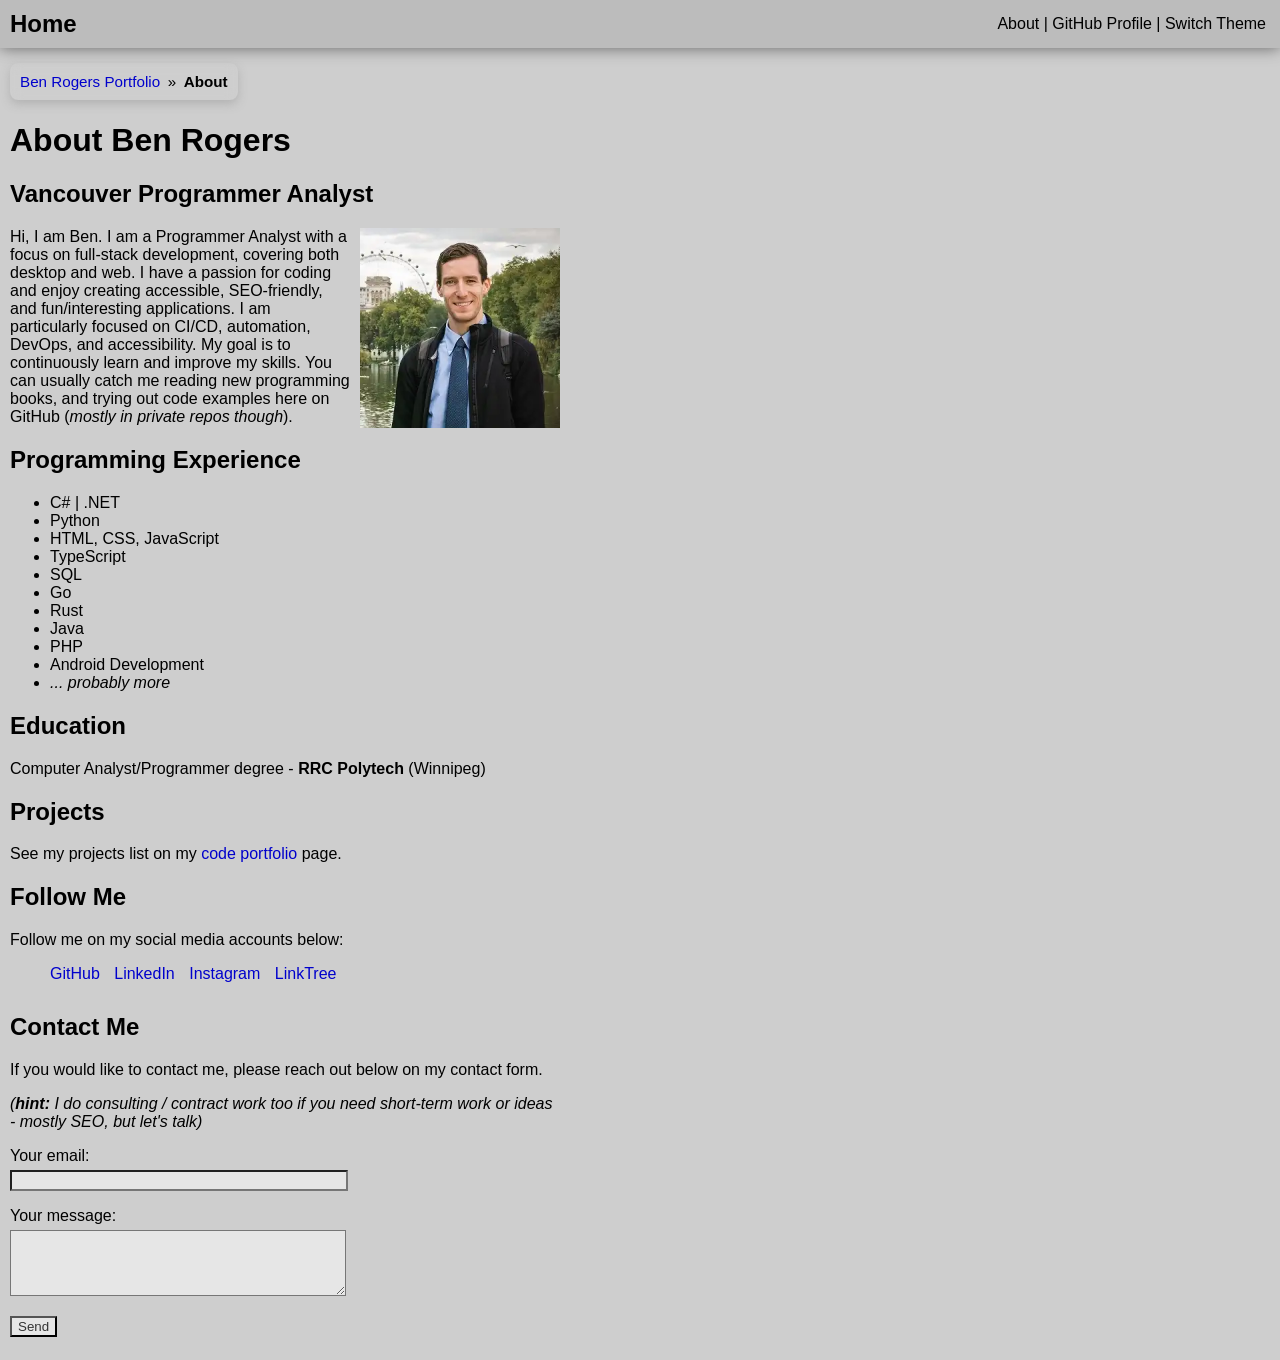
==== about/index.html @ be32426a "Minor fix for one favicon that was using incorrect relative link" ====
<!doctype html>
<html lang="en" dir="ltr">

<head>
    <!-- Global site tag (gtag.js) - Google Analytics -->
    <script async src="https://www.googletagmanager.com/gtag/js?id=G-RPYNVDE4ZT"></script>
    <script>
        window.dataLayer = window.dataLayer || [];
        function gtag() { dataLayer.push(arguments); }
        gtag('js', new Date());

        gtag('config', 'G-RPYNVDE4ZT');
    </script>
    <!-- Google Tag Manager -->
    <script>(function (w, d, s, l, i) {
            w[l] = w[l] || []; w[l].push({
                'gtm.start':
                    new Date().getTime(), event: 'gtm.js'
            }); var f = d.getElementsByTagName(s)[0],
                j = d.createElement(s), dl = l != 'dataLayer' ? '&l=' + l : ''; j.async = true; j.src =
                    'https://www.googletagmanager.com/gtm.js?id=' + i + dl; f.parentNode.insertBefore(j, f);
        })(window, document, 'script', 'dataLayer', 'GTM-M966N8M');</script>
    <meta charset="utf-8">
    <!-- End Google Tag Manager -->
    <meta name="viewport" content="width=device-width, initial-scale=1">
    <meta http-equiv="X-UA-Compatible" content="IE=edge">
    <link href="../css/main.css" rel="stylesheet">
    <title>About Ben Rogers | GitHub Profile | Code Portfolio</title>
    <meta name="apple-mobile-web-app-title" content="About BenRogersWPG"/>
    <meta property="og:title" content="About Ben Rogers | GitHub Profile | Code Portfolio" />
    <meta property="og:locale" content="en_US" />
    <meta name="author" content="Ben Rogers">
    <meta name="publisher" content="BenRogersWPG">
    <meta name='robots' content='index, follow, max-image-preview:large, max-snippet:-1, max-video-preview:-1' />
    <meta property="og:url" content="https://benrogerswpg.github.io/about/" />
    <meta property="og:site_name" content="About Ben Rogers | GitHub Profile | Code Portfolio" />
    <meta property="og:image" content="https://benrogerswpg.github.io/Media/Misc/Social_Preview/Ben-Rogers-Portfolio-social_card.webp" />
    <meta property="og:type" content="website" />
    <meta name="twitter:card" content="summary_large_image" />
    <meta property="twitter:image" content="https://benrogerswpg.github.io/Media/Misc/Social_Preview/Ben-Rogers-Portfolio-social_card.webp" />
    <meta property="twitter:title" content="About Ben Rogers | GitHub Profile | Code Portfolio" />
    <meta name="theme-color" content="#286400">
    <link rel="icon" href="/Media/Favicon/favicon_192.png" sizes="192x192"><link rel="apple-touch-icon-precomposed" href="/Media/Favicon/favicon_192.png" sizes="192x192"><link rel="msapplication-square48x48logo" href="/Media/Favicon/favicon.png" sizes="48x48">
    <link rel="shortcut icon" href="/favicon.ico"/>
	<link rel="apple-touch-icon" sizes="180x180" href="/Media/Favicon/apple-touch-icon.png" type="image/png"/>
    <link rel="icon" type="image/png" sizes="192x192" href="/Media/Favicon/favicon_192.png">
    <meta name="description"
        content="About me GitHub portfolio page for Ben Rogers. Details more about me. Still a work in progress, but see what I am all about, and learn what I do on this page." />
    <meta property="og:description" content="About me GitHub portfolio page for Ben Rogers. Details more about me. Still a work in progress, but see what I am all about, and learn what I do on this page." />
    <link rel="canonical" href="https://benrogerswpg.github.io/about/" />
    <meta name="msvalidate.01" content="F50AF8FE0767A03073CE776807FBFB6A" />
    <script type="text/javascript">
    (function(c,l,a,r,i,t,y){
        c[a]=c[a]||function(){(c[a].q=c[a].q||[]).push(arguments)};
        t=l.createElement(r);t.async=1;t.src="https://www.clarity.ms/tag/"+i;
        y=l.getElementsByTagName(r)[0];y.parentNode.insertBefore(t,y);
    })(window, document, "clarity", "script", "r4wdlkebno");
    </script>
    <script type="application/ld+json">
    {
        "@context": "https://schema.org",
        "@graph": [
            {
                "@type": "WebSite",
                "@id": "https://benrogerswpg.github.io/#website",
                "url": "https://benrogerswpg.github.io/",
                "name": "Ben Rogers Portfolio",
                "description": "Portfolio and playground of web code with the focus on SEO, accessibility, and page speed by Ben Rogers. Still a work in progress, so feedback is welcomed!",
                "publisher": {
                    "@id": "https://benrogerswpg.github.io/#organization"
                },
                "copyrightHolder": {
                    "@id": "https://benrogerswpg.github.io/#organization"
                }
            },
            {
                "@type": "ProfilePage",
                "@id": "https://benrogerswpg.github.io/about/#webpage",
                "url": "https://benrogerswpg.github.io/about/",
                "inLanguage": "en-US",
                "isPartOf": {
                    "@id": "https://benrogerswpg.github.io/#website"
                },
                "publisher": {
                    "@id": "https://benrogerswpg.github.io/#organization"
                },
                "about": {
                    "@id": "https://benrogerswpg.github.io/about/#schema-author"
                },
                "mainEntity": {
                    "@id": "https://benrogerswpg.github.io/about/#schema-author"
                },
                "primaryImageOfPage": {
                    "@type": "ImageObject",
                    "@id": "https://benrogerswpg.github.io/about/#author-image",
                    "url": "https://benrogerswpg.github.io/Media/Misc/Social_Preview/Ben-Rogers-Portfolio-social_card.webp",
                    "width": 1371,
                    "height": 871,
                    "inLanguage": "en-US",
                    "caption": "Ben Rogers"
                },
                "name": "Ben Rogers",
                "description": "Ben Rogers, is a Programmer Analyst with a focus on full-stack development, covering both desktop and web. He has a passion for coding and enjoys creating accessible, SEO-friendly, and fun/interesting applications. He is particularly focused on CI/CD, automation, DevOps, and accessibility. Ben's goal is to continuously learn and improve my skills. You can usually catch him reading new programming books, and trying out code examples on GitHub"
            },
            {
                "@type": "Person",
                "@id": "https://benrogerswpg.github.io/about/#schema-author",
                "url": "https://benrogerswpg.github.io/about/",
                "name": "Ben Rogers",
                "image": {
                    "@type": "ImageObject",
                    "@id": "https://benrogerswpg.github.io/Media/Profile-Photo/Ben-Rogers-About-Profile.webp#author-image",
                    "url": "https://benrogerswpg.github.io/Media/Profile-Photo/Ben-Rogers-About-Profile.webp",
                    "width": 300,
                    "height": 300,
                    "inLanguage": "en-US",
                    "caption": "Ben Rogers"
                },
                "jobTitle": "Programmer Analyst",
                "description": "Ben Rogers, is a Programmer Analyst with a focus on full-stack development, covering both desktop and web. He has a passion for coding and enjoys creating accessible, SEO-friendly, and fun/interesting applications. He is particularly focused on CI/CD, automation, DevOps, and accessibility. Ben's goal is to continuously learn and improve my skills. You can usually catch him reading new programming books, and trying out code examples on GitHub",
                "knowsAbout": [
                    "Web Development",
                    "Desktop Applications",
                    "Python",
                    "Automation",
                    "Accessibility",
                    "SEO"
                ],
                "alumniOf": {
                    "@type": "CollegeOrUniversity",
                    "name": "RRC Polytech",
                    "sameAs": "https://en.wikipedia.org/wiki/Red_River_College_Polytechnic",
                    "department": "Computer Science",
                    "@id": "https://www.rrc.ca/#organization",
                    "url": "https://www.rrc.ca/"
                },
                "sameAs": [
                    "https://github.com/BenRogersWPG",
                    "https://www.linkedin.com/in/benrogerswpg/",
                    "https://www.instagram.com/benrogerswpg/",
                    "https://linktr.ee/benrogerswpg"
                ]
            },
            {
                "@type": "BreadcrumbList",
                "@id": "https://benrogerswpg.github.io/about/#breadcrumb",
                "itemListElement": [
                    {
                        "@type": "ListItem",
                        "position": 1,
                        "name": "Ben Rogers Portfolio",
                        "item": "https://benrogerswpg.github.io/"
                    },
                    {
                        "@type": "ListItem",
                        "position": 2,
                        "name": "About"
                    }
                ]
            }
        ]
    }
    </script>
</head>

<body header-desktop="fixed" header-mobile="auto" theme="light">
    <a class="skip-link" href="#main-content" title="Skip to main content" role="link">Skip to content</a>
    <!-- Google Tag Manager (noscript) -->
    <noscript><iframe src="https://www.googletagmanager.com/ns.html?id=GTM-M966N8M" height="0" width="0"
            style="display:none;visibility:hidden"></iframe></noscript>
    <!-- End Google Tag Manager (noscript) -->


    <nav class="header-container mobile" id="header-mobile">
        <ul>
            <div class="header-title">
                <li><a href="/" title="Home"><span class="header-title-pre"></span>Home</a></li>
            </div>
        </ul>
        <label for='menu' tabindex="0" class="menu-icon">
            <svg class="open light" xmlns="http://www.w3.org/2000/svg" width="20px" height="20px" viewBox="0 0 24 24" fill="none">
                <path d="M4 18L20 18" stroke="#000000" stroke-width="2" stroke-linecap="round"/>
                <path d="M4 12L20 12" stroke="#000000" stroke-width="2" stroke-linecap="round"/>
                <path d="M4 6L20 6" stroke="#000000" stroke-width="2" stroke-linecap="round"/>
            </svg>
            <svg class="open dark" xmlns="http://www.w3.org/2000/svg" width="20px" height="20px" viewBox="0 0 24 24" fill="none">
                <path d="M4 18L20 18" stroke="#ffffff" stroke-width="2" stroke-linecap="round"/>
                <path d="M4 12L20 12" stroke="#ffffff" stroke-width="2" stroke-linecap="round"/>
                <path d="M4 6L20 6" stroke="#ffffff" stroke-width="2" stroke-linecap="round"/>
            </svg>
            <svg class="close light" xmlns="http://www.w3.org/2000/svg" width="20px" height="20px" viewBox="0 0 24 24" fill="none">
                <path fill-rule="evenodd" clip-rule="evenodd" d="M19.207 6.207a1 1 0 0 0-1.414-1.414L12 10.586 6.207 4.793a1 1 0 0 0-1.414 1.414L10.586 12l-5.793 5.793a1 1 0 1 0 1.414 1.414L12 13.414l5.793 5.793a1 1 0 0 0 1.414-1.414L13.414 12l5.793-5.793z" fill="#000000"/>
            </svg>
            <svg class="close dark" xmlns="http://www.w3.org/2000/svg" width="20px" height="20px" viewBox="0 0 24 24" fill="none">
                <path fill-rule="evenodd" clip-rule="evenodd" d="M19.207 6.207a1 1 0 0 0-1.414-1.414L12 10.586 6.207 4.793a1 1 0 0 0-1.414 1.414L10.586 12l-5.793 5.793a1 1 0 1 0 1.414 1.414L12 13.414l5.793 5.793a1 1 0 0 0 1.414-1.414L13.414 12l5.793-5.793z" fill="#ffffff"/>
            </svg>
        </label>
        <input id='menu' type='checkbox' />
        <ul class="menu-inner">
            <li><a title="About page" href="/about/"> About </a></li>
            <li><a class="menu-item"
            href="https://github.com/BenRogersWPG" title="GitHub" rel="noopener noreferrer" target="_blank">
                GitHub Profile</a></li>
                <li><a href="#" onclick="lightDark(); return false;" class="menu-item theme-switch"
            title="Switch Theme">
            Switch Theme</a></li>
        </ul>
    </nav>

    <header class="desktop" id="header-desktop">
        <div class="header-wrapper">
            <div class="header-title">
                <a href="/" title="Home"><span class="header-title-pre"></span>Home</a>
            </div>
            <div class="menu">
                <div class="menu-inner"><a class="menu-item" title="About page" href="/about/"> About</a> | <a class="menu-item"
                        href="https://github.com/BenRogersWPG" title="GitHub" rel="noopener noreferrer"
                        target="_blank">GitHub Profile</a> | <a href="#" onclick="lightDark(); return false;"
                        class="menu-item theme-switch" title="Switch Theme">
                        Switch Theme
                    </a>
                </div>
            </div>
        </div>
    </header>
    <main id="main-content">
        <p id="breadcrumbs"><span><a href="https://benrogerswpg.github.io/" title="Ben Rogers Portfolio" >Ben Rogers Portfolio</a></span><span> » </span><span class="breadcrumb_last" aria-current="page">About</span></p>
        <h1>About Ben Rogers</h1>
        <h2>Vancouver Programmer Analyst</h2>
        <img
        src="/Media/Profile-Photo/Ben-Rogers-About-Profile.webp"
        srcset="
            /Media/Profile-Photo/Ben-Rogers-About-Profile-200.webp 200w,
            /Media/Profile-Photo/Ben-Rogers-About-Profile.webp 300w
        "
        sizes="(max-width: 300px) 200px, 300px"
        alt="Ben Rogers wearing a tie in England with the London Eye in the background"
        class="profile-image" title="Ben Rogers"
        />
        <p>Hi, I am Ben. I am a Programmer Analyst with a focus on full-stack development, covering both desktop and web. I have a passion for coding and enjoy creating accessible, SEO-friendly, and fun/interesting applications. I am particularly focused on CI/CD, automation, DevOps, and accessibility. My goal is to continuously learn and improve my skills. You can usually catch me reading new programming books, and trying out code examples here on GitHub (<i>mostly in private repos though</i>).</p>
        <h2>Programming Experience</h2>
        <ul>
            <li>C# | .NET</li>
            <li>Python</li>
            <li>HTML, CSS, JavaScript</li>
            <li>TypeScript</li>
            <li>SQL</li>
            <li>Go</li>
            <li>Rust</li>
            <li>Java</li>
            <li>PHP</li>
            <li>Android Development</li>
            <li><i>... probably more</i></li>
        </ul>
        <h2>Education</h2>
        <p>Computer Analyst/Programmer degree - <strong>RRC Polytech</strong> (Winnipeg)</p>
        <h2>Projects</h2>
        <p>See my projects list on my <a href="/" title="Ben Rogers GitHub Portfolio">code portfolio</a> page.</p>
        <h2>Follow Me</h2>
        <p>Follow me on my social media accounts below:</p>
        <ul class="social-media-list">
            <li><a target="_blank" title="GitHub" href="https://github.com/BenRogersWPG">GitHub</a></li>
            <li><a target="_blank" title="LinkedIn" href="https://www.linkedin.com/in/benrogerswpg/">LinkedIn</a></li>
            <li><a target="_blank" title="Instagram" href="https://www.instagram.com/benrogerswpg/">Instagram</a></li>
            <li><a target="_blank" title="LinkTree" href="https://linktr.ee/benrogerswpg">LinkTree</a></li>
            </ul>
        <h2>Contact Me</h2>
        <p>If you would like to contact me, please reach out below on my contact form.</p><p><i>(<strong>hint:</strong> I do consulting / contract work too if you need short-term work or ideas - mostly SEO, but let's talk)</i></p>
        <div>
            <form action="https://formspree.io/f/xanonown" method="POST">
                <div class="form-group">
                <label class="contact-form"  for="email">Your email:</label>
                <input type="email" name="email" id="email">
                </div>

                <div class="form-group">
                <label class="contact-form" for="message">Your message:</label>
                <textarea name="message" id="message"></textarea>
                </div>

                <button type="submit">Send</button>
            </form>
        </div>
    </main>
    <script>
        function lightDark() {
            const body = document.body;
            const currentTheme = body.getAttribute("theme");
            const newTheme = currentTheme === "dark" ? "light" : "dark";
            body.setAttribute("theme", newTheme);
            localStorage.setItem("theme", newTheme);
        }

        // Load saved theme on page load
        document.addEventListener("DOMContentLoaded", function () {
            const savedTheme = localStorage.getItem("theme") || "light";
            document.body.setAttribute("theme", savedTheme);
        });
    </script>
</body>
</html>
---- css/main.css ----
/*:root {
  color-scheme: light dark;
}

body {
  color: light-dark(#000000, #cecece);
  background-color: light-dark(#cecece, #000000);
}*/


html,
main {
  width: 100%;
}

body {
  font-size: 16px;
  margin-left: 0px;
  margin-right: 0px;
  margin-top: 0px;
  font-family: 'Myriad Pro', Calibri, Helvetica, Arial, sans-serif;
}

.header-title {
  font-size: 1.5rem;
}


header.desktop,
header.mobile {
  width: calc(100% - 14px);
}

[theme=light] [role="link"]:focus {
  cursor: pointer;
  text-decoration: underline;
  color: #fff;
  background-color: #000;
}

[theme=dark] [role="link"]:focus {
  cursor: pointer;
  text-decoration: underline;
  color: #000;
  background-color: #fff;
}


a.skip-link {
  position: absolute;
  left: 50%;
  top: 0;
  transform: translateX(-50%);
  padding: 8px 16px;
  text-decoration: none;
  font-weight: bold;
  z-index: 1000;

  /* Hide visually but keep accessible */
  width: 1px;
  height: 1px;
  overflow: hidden;
  clip: rect(0 0 0 0);
  white-space: nowrap;
  border: 0;
}

a.skip-link:focus {
  width: auto;
  height: auto;
  clip: auto;
  overflow: visible;
  white-space: normal;
  border: 2px solid #fff;
  border-radius: #000;
  box-shadow: 0 0 5px rgba(0, 0, 0, 0.3);
  color: #fff;
  background-color: #000;
}


img {
  border: 0;
  box-shadow: none;
  -webkit-box-shadow: none;
}

body[theme=dark] {
  color: #cecece;
  background-color: #000000;
}

body[theme=light] {
  color: #000000;
  background-color: #cecece;
}

[theme=light] a {
  color: #0000cc;
}

[theme=dark] a {
  color: #8F8FFF;
}

[theme=light] a:visited {
  color: #590094;
}

[theme=dark] a:visited {
  color: #B47EE7;
}

a {
  text-decoration: none;
}

a:hover {
  text-decoration: underline;
}

header-desktop .menu-item {

  margin: 0.5rem;
}


.menu-inner,
#menu-mobile {
  float: right;
  /*display: inline-flex;*/
  align-items: stretch;
  /*align-items: center;*/
  /*margin-right:3%;*/
}

#header-mobile>div>div.header-wrapper {
  float: left;
}

[theme=light] a.menu-item,
[theme=light] .header-title a,
[theme=light] .menu-item>i {
  color: #000000;
}


.header-wrapper {
  justify-content: space-between;
  display: flex;
}

.header-title {
  font-weight: 700;
}

/* Hamburger Menu Code: */
svg {
  padding-top: 15px;
}

img.profile-image {
  max-width: 100%;
  height: 200px;
  width: 200px;
  float: right;
  padding-left: 10px;
  padding-bottom: 10px;
}

nav ul {
  list-style-type: none;
}

nav ul.menu-inner li {

  margin: 0.3em 1em;
}

nav ul li {
  display: inline-flex;
}


nav input[type='checkbox'],
nav label {
  display: none;
}

[theme=dark] svg.light {
  display: none;
}

[theme=light] svg.dark {
  display: none;
}

nav.header-container ul {
  margin-block-start: -0.2em;
  margin-block-end: 0em;
  padding-inline-start: 0em;
}


.menu-icon {
  position: relative;
  width: 20px;
  height: 20px;
  display: inline-block;
  /*cursor: pointer;*/
}

.menu-icon svg {
  position: absolute;
  top: 0;
  left: 0;
  width: 100%;
  height: 100%;
  transition: opacity 0.7s ease;
}

.menu-icon .open {
  opacity: 1;
}

.menu-icon .close {
  opacity: 0;
}

.header-container:has(#menu:checked) .menu-icon .open {
  opacity: 0;
}

.header-container:has(#menu:checked) .menu-icon .close {
  opacity: 1;
}


header.desktop div.menu div.menu-inner {
  padding-right: 10px;
}


[theme=light] textarea,
[theme=light] input,
[theme=light] button {
  background-color: #e6e6e6;
  color: #353535;
}

[theme=dark] textarea,
[theme=dark] input,
[theme=dark] button {
  color: #e6e6e6;
  background-color: #353535;
}

[theme=light] #breadcrumbs {
  box-shadow: 0 4px 10px rgb(135 135 135 / 38%)
}

[theme=dark] #breadcrumbs {
  box-shadow: 0 4px 10px 2px rgb(100 100 100 / 75%);
}

#breadcrumbs {
  font-size: 0.95rem;
  padding: 10px 10px;
  /*margin: 1rem auto;*/
  width: fit-content;
  border-radius: 8px;
  backdrop-filter: blur(6px);
  /*display: inline-flex;*/
  flex-wrap: nowrap;
  /*align-items: center;*/
  gap: 0.5em;
  /*white-space: normal;*/
  display: flex;
  flex-wrap: nowrap;
  overflow-x: auto;
  white-space: nowrap;
  -webkit-overflow-scrolling: touch;
}

/*#breadcrumbs span {
  display: inline;
  min-block-size: max-content;
  text-align: center;
}*/

#breadcrumbs a {
  text-decoration: none;
  transition: color 0.2s ease;
  white-space: nowrap;
}

#breadcrumbs a:hover {
  text-decoration: underline;
}

#breadcrumbs .breadcrumb_last {
  font-weight: bold;
}

ul.social-media-list li {
  display: inline-block;
  margin-right: 10px;
  margin-bottom: 10px;
}






/* Base table styling */
table {
  width: 100%;
  border-collapse: collapse;
  margin-bottom: 1em;
}

/* Table borders */
table,
th,
td {
  border: 1px solid;
}

td,
th {
  padding: 10px;
}


body[theme="light"] table {
  border-color: #373737;
  ;
}

body[theme="light"] th {
  background-color: #373737;
  color: #fff;
}

body[theme="light"] td {
  background-color: #cecece;
  color: #000;
}



body[theme="dark"] table {
  border-color: #373737;
  ;
}

body[theme="dark"] th {
  background-color: #373737;
  color: #fff;
}

body[theme="dark"] td {
  background-color: #111;
  color: #cecece;
}

h3.cta {
  font-size: 24px;
}





h1,
h2,
h3,
h4,
h5,
h6 {
  font-family: 'Lucida Grande', 'Calibri', Helvetica, Arial, sans-serif;
}

header,
nav {
  position: sticky;
  top: 0;
  z-index: 100;
}


[theme=dark] header,
[theme=dark] nav {
  background-color: #0e0e0e;
  box-shadow: 0px 0px 1rem 0 rgb(81 81 81);
  /*-webkit-box-shadow: 0 0 0.5rem 0 rgb(200 200 200 / 10%);*/

}

[theme=light] header,
[theme=light] nav {
  background-color: #bcbcbc;
  box-shadow: 0px 0px 1rem 0 rgb(100 100 100);
  /*-webkit-box-shadow: 0 0 0.5rem 0 rgb(0 0 0 / 10%);*/
}

main {
  padding-bottom: 15px;
}

.form-group {
  margin-bottom: 1em;
}

label.contact-form {
  display: block;
  margin-bottom: 0.3em;
}


[theme=dark] h1,
[theme=dark] h2,
[theme=dark] h3,
[theme=dark] h4 {
  color: #d1d1d1;
}

[theme=light] h1,
[theme=light] h2,
[theme=light] h3,
[theme=light] h4 {
  color: #000000;
}

header {
  height: 3rem;
  line-height: 3rem;
  padding-left: 10px;
  margin-left: 0px;
  margin-right: 0px;
  padding-right: 4px;

}



[theme=dark] a.menu-item,
[theme=dark] .header-title a,
[theme=dark] .menu-item>i {
  color: #ffffff;
}

main {
  margin-left: 10px;
  margin-right: 10px;
  margin-top: 10px;
  width: 90%;
  max-width: 550px;
}


main.goodreads-achievements {
  max-width: 900px;
}

main.goodreads-achievements div[align="center"] {
  justify-self: center;
}

form input,
form textarea {
  width: 60%;
  max-width: 550px;
}

form textarea {
  height: 60px;
}

#header-mobile {
  display: none;
}


@media only screen and (max-width: 440px) {

  td,
  th {
    padding: 0px;
  }

}


@media only screen and (max-width: 384px) {
  #breadcrumbs {
      white-space: normal;
    }
}

@media only screen and (max-width: 380px) {
  #header-desktop {
    display: none;
  }

  #header-mobile {
    display: flex;
  }

  nav {
    flex-direction: row;
    flex-wrap: wrap;
    margin-left: 0;
    margin-right: 0;
  }


  .menu-inner {
    display: inline-flex;
  }

  nav {
    display: flex;
    justify-content: space-between;
  }

  /*
  [theme=dark] ul.menu-inner li {
    color: #ffffff;
  }

  [theme=dark] ul.menu-inner li:not(:last-child) {
    border-right: 1px solid #ffffff;
  }

  [theme=light] ul.menu-inner li {
    color: #000000;
  }

  [theme=light] ul.menu-inner li:not(:last-child) {
    border-right: 1px solid #000000;
  }*/

  nav ul {
    display: block;
  }

  nav ul:last-child {
    width: 100%;
    flex-basis: 100%;
  }

  nav ul li {
    margin-bottom: 0;
    width: 100%;
    text-align: left;
    padding: 0.5em;
  }

  input[type="checkbox"]:not(:checked)+ul {
    display: none;
  }

  nav label {
    text-align: right;
    display: block;
    padding: 0 11px 6px 20px;
  }

  td,
  th {
    padding: 2px;
  }

  div.table-wrapper table tbody tr td img {
    width: 40vw;
  }

}

@media only screen and (max-width: 300px) {
  .menu-inner {
    display: grid;
    justify-content: space-between;
    align-items: center;
    justify-items: center;
    margin-left: 2em;
  }

  img.profile-image {
    max-width: 100%;
    height: 50vw;
    width: auto;
  }

  td,
  th {
    padding: 0px;
  }

  div.table-wrapper table tbody tr td img {
    width: 23vw;
  }

}

@media only screen and (max-width: 270px) {
  #breadcrumbs {
      /*white-space: normal;*/
      display: block;
      flex-wrap: wrap;
      overflow-x: auto;
      white-space: wrap;

    }
}
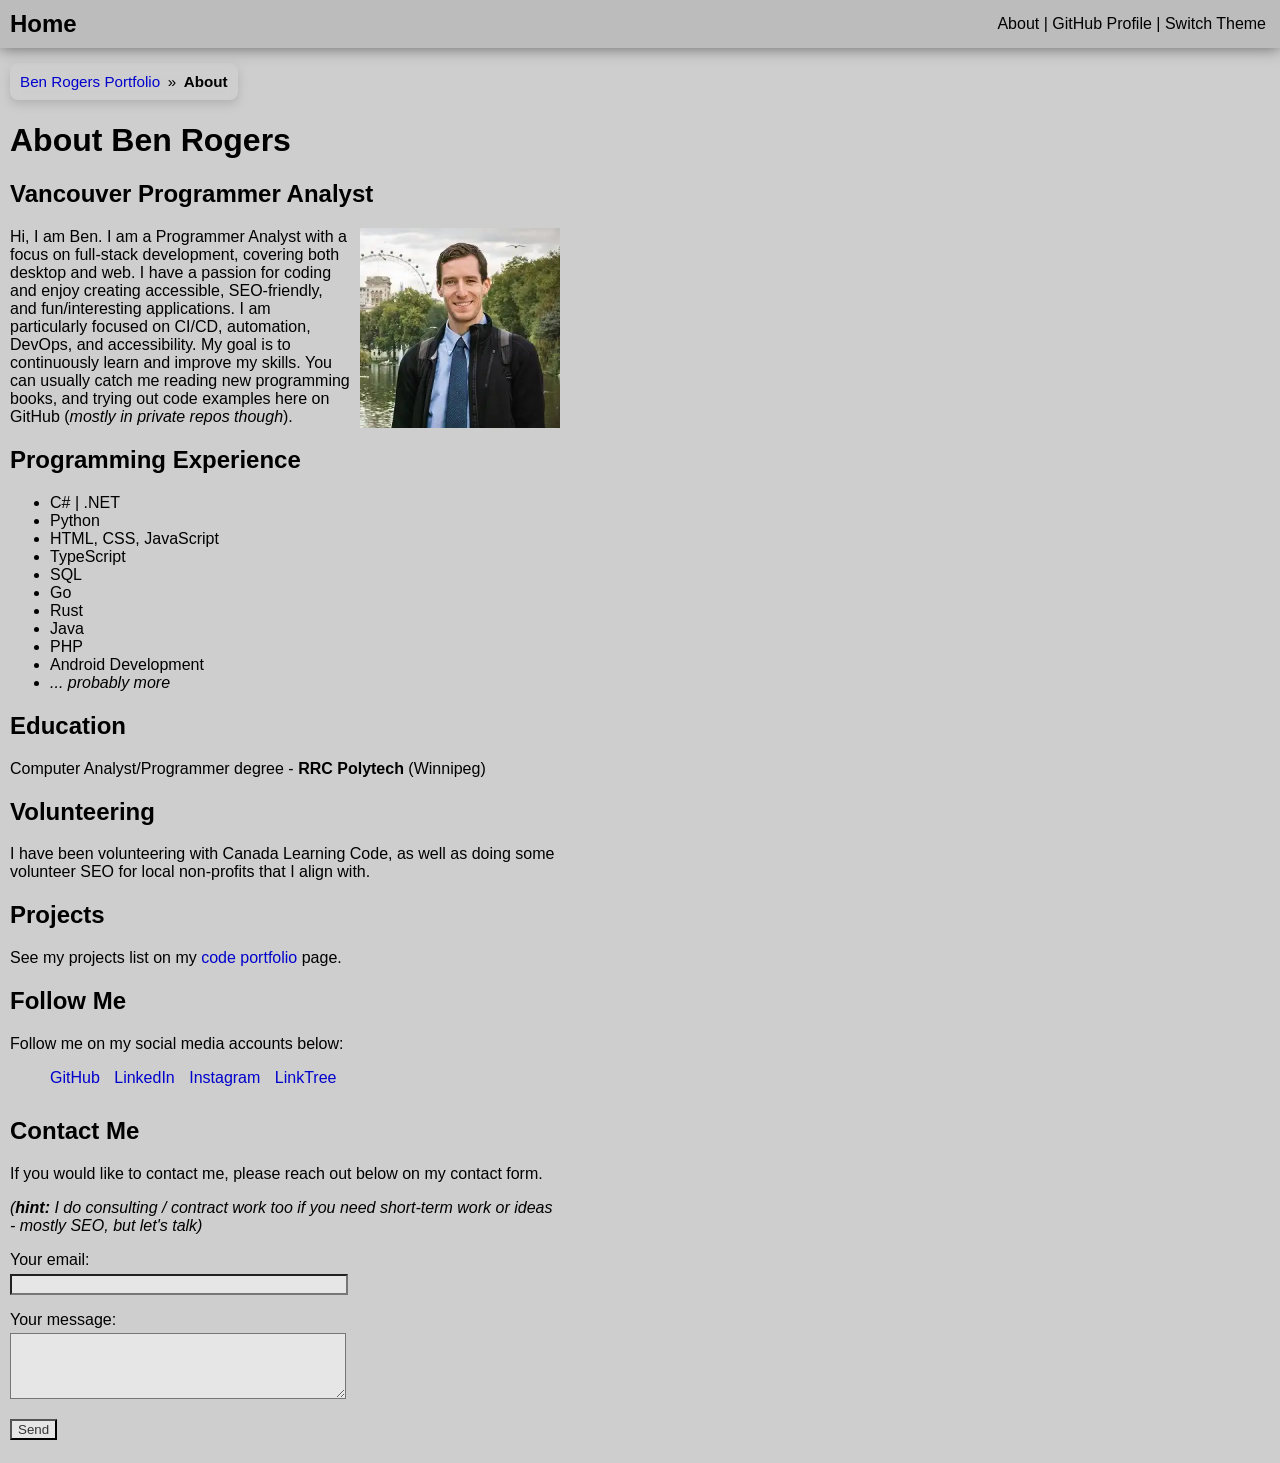
==== commit 56061d6c: "Added volunteer experience" ====
--- a/about/index.html
+++ b/about/index.html
@@ -26,36 +26,29 @@
     <meta http-equiv="X-UA-Compatible" content="IE=edge">
     <link href="../css/main.css" rel="stylesheet">
     <title>About Ben Rogers | GitHub Profile | Code Portfolio</title>
-    <meta name="apple-mobile-web-app-title" content="About BenRogersWPG"/>
-    <meta property="og:title" content="About Ben Rogers | GitHub Profile | Code Portfolio" />
-    <meta property="og:locale" content="en_US" />
+    <meta name="apple-mobile-web-app-title" content="About BenRogersWPG">
+    <meta property="og:title" content="About Ben Rogers | GitHub Profile | Code Portfolio">
+    <meta property="og:locale" content="en_US">
     <meta name="author" content="Ben Rogers">
     <meta name="publisher" content="BenRogersWPG">
-    <meta name='robots' content='index, follow, max-image-preview:large, max-snippet:-1, max-video-preview:-1' />
-    <meta property="og:url" content="https://benrogerswpg.github.io/about/" />
-    <meta property="og:site_name" content="About Ben Rogers | GitHub Profile | Code Portfolio" />
-    <meta property="og:image" content="https://benrogerswpg.github.io/Media/Misc/Social_Preview/Ben-Rogers-Portfolio-social_card.webp" />
-    <meta property="og:type" content="website" />
-    <meta name="twitter:card" content="summary_large_image" />
-    <meta property="twitter:image" content="https://benrogerswpg.github.io/Media/Misc/Social_Preview/Ben-Rogers-Portfolio-social_card.webp" />
-    <meta property="twitter:title" content="About Ben Rogers | GitHub Profile | Code Portfolio" />
+    <meta name='robots' content='index, follow, max-image-preview:large, max-snippet:-1, max-video-preview:-1'>
+    <meta property="og:url" content="https://benrogerswpg.github.io/about/">
+    <meta property="og:site_name" content="About Ben Rogers | GitHub Profile | Code Portfolio">
+    <meta property="og:image" content="https://benrogerswpg.github.io/Media/Misc/Social_Preview/Ben-Rogers-Portfolio-social_card.webp">
+    <meta property="og:type" content="website">
+    <meta name="twitter:card" content="summary_large_image">
+    <meta property="twitter:image" content="https://benrogerswpg.github.io/Media/Misc/Social_Preview/Ben-Rogers-Portfolio-social_card.webp">
+    <meta property="twitter:title" content="About Ben Rogers | GitHub Profile | Code Portfolio">
     <meta name="theme-color" content="#286400">
     <link rel="icon" href="/Media/Favicon/favicon_192.png" sizes="192x192"><link rel="apple-touch-icon-precomposed" href="/Media/Favicon/favicon_192.png" sizes="192x192"><link rel="msapplication-square48x48logo" href="/Media/Favicon/favicon.png" sizes="48x48">
-    <link rel="shortcut icon" href="/favicon.ico"/>
-	<link rel="apple-touch-icon" sizes="180x180" href="/Media/Favicon/apple-touch-icon.png" type="image/png"/>
+    <link rel="shortcut icon" href="/favicon.ico">
+	<link rel="apple-touch-icon" sizes="180x180" href="/Media/Favicon/apple-touch-icon.png" type="image/png">
     <link rel="icon" type="image/png" sizes="192x192" href="/Media/Favicon/favicon_192.png">
     <meta name="description"
-        content="About me GitHub portfolio page for Ben Rogers. Details more about me. Still a work in progress, but see what I am all about, and learn what I do on this page." />
-    <meta property="og:description" content="About me GitHub portfolio page for Ben Rogers. Details more about me. Still a work in progress, but see what I am all about, and learn what I do on this page." />
-    <link rel="canonical" href="https://benrogerswpg.github.io/about/" />
-    <meta name="msvalidate.01" content="F50AF8FE0767A03073CE776807FBFB6A" />
-    <script type="text/javascript">
-    (function(c,l,a,r,i,t,y){
-        c[a]=c[a]||function(){(c[a].q=c[a].q||[]).push(arguments)};
-        t=l.createElement(r);t.async=1;t.src="https://www.clarity.ms/tag/"+i;
-        y=l.getElementsByTagName(r)[0];y.parentNode.insertBefore(t,y);
-    })(window, document, "clarity", "script", "r4wdlkebno");
-    </script>
+        content="About me GitHub portfolio page for Ben Rogers. Details more about me. Still a work in progress, but see what I am all about, and learn what I do on this page.">
+    <meta property="og:description" content="About me GitHub portfolio page for Ben Rogers. Details more about me. Still a work in progress, but see what I am all about, and learn what I do on this page.">
+    <link rel="canonical" href="https://benrogerswpg.github.io/about/">
+    <meta name="msvalidate.01" content="F50AF8FE0767A03073CE776807FBFB6A">
     <script type="application/ld+json">
     {
         "@context": "https://schema.org",
@@ -195,7 +188,7 @@
                 <path fill-rule="evenodd" clip-rule="evenodd" d="M19.207 6.207a1 1 0 0 0-1.414-1.414L12 10.586 6.207 4.793a1 1 0 0 0-1.414 1.414L10.586 12l-5.793 5.793a1 1 0 1 0 1.414 1.414L12 13.414l5.793 5.793a1 1 0 0 0 1.414-1.414L13.414 12l5.793-5.793z" fill="#ffffff"/>
             </svg>
         </label>
-        <input id='menu' type='checkbox' />
+        <input id='menu' type='checkbox'>
         <ul class="menu-inner">
             <li><a title="About page" href="/about/"> About </a></li>
             <li><a class="menu-item"
@@ -236,8 +229,8 @@
         sizes="(max-width: 300px) 200px, 300px"
         alt="Ben Rogers wearing a tie in England with the London Eye in the background"
         class="profile-image" title="Ben Rogers"
-        />
-        <p>Hi, I am Ben. I am a Programmer Analyst with a focus on full-stack development, covering both desktop and web. I have a passion for coding and enjoy creating accessible, SEO-friendly, and fun/interesting applications. I am particularly focused on CI/CD, automation, DevOps, and accessibility. My goal is to continuously learn and improve my skills. You can usually catch me reading new programming books, and trying out code examples here on GitHub (<i>mostly in private repos though</i>).</p>
+        >
+        <p>Hi, I am Ben. I am a Programmer Analyst with a focus on full-stack development, covering both desktop and web. I have a passion for coding and enjoy creating accessible, SEO-friendly, and fun/interesting applications. I am particularly focused on CI/CD, automation, DevOps, and accessibility. My goal is to continuously learn and improve my skills. You can usually catch me reading new programming books, and trying out code examples here on GitHub (<em>mostly in private repos though</em>).</p>
         <h2>Programming Experience</h2>
         <ul>
             <li>C# | .NET</li>
@@ -250,10 +243,12 @@
             <li>Java</li>
             <li>PHP</li>
             <li>Android Development</li>
-            <li><i>... probably more</i></li>
+            <li><em>... probably more</em></li>
         </ul>
         <h2>Education</h2>
         <p>Computer Analyst/Programmer degree - <strong>RRC Polytech</strong> (Winnipeg)</p>
+        <h2>Volunteering</h2>
+        <p>I have been volunteering with Canada Learning Code, as well as doing some volunteer SEO for local non-profits that I align with.</p>
         <h2>Projects</h2>
         <p>See my projects list on my <a href="/" title="Ben Rogers GitHub Portfolio">code portfolio</a> page.</p>
         <h2>Follow Me</h2>
@@ -265,7 +260,7 @@
             <li><a target="_blank" title="LinkTree" href="https://linktr.ee/benrogerswpg">LinkTree</a></li>
             </ul>
         <h2>Contact Me</h2>
-        <p>If you would like to contact me, please reach out below on my contact form.</p><p><i>(<strong>hint:</strong> I do consulting / contract work too if you need short-term work or ideas - mostly SEO, but let's talk)</i></p>
+        <p>If you would like to contact me, please reach out below on my contact form.</p><p><em>(<strong>hint:</strong> I do consulting / contract work too if you need short-term work or ideas - mostly SEO, but let's talk)</em></p>
         <div>
             <form action="https://formspree.io/f/xanonown" method="POST">
                 <div class="form-group">
--- a/css/main.css
+++ b/css/main.css
@@ -60,7 +60,8 @@
   width: 1px;
   height: 1px;
   overflow: hidden;
-  clip: rect(0 0 0 0);
+  /*clip: rect(0 0 0 0);*/
+  clip-path: inset(50%);
   white-space: nowrap;
   border: 0;
 }
@@ -68,11 +69,14 @@
 a.skip-link:focus {
   width: auto;
   height: auto;
-  clip: auto;
+  /*clip: auto;*/
+  clip-path: none;
   overflow: visible;
   white-space: normal;
   border: 2px solid #fff;
-  border-radius: #000;
+  /*border-radius: #000;*/
+  border-radius: 4px;
+  border-color: #000;
   box-shadow: 0 0 5px rgba(0, 0, 0, 0.3);
   color: #fff;
   background-color: #000;
@@ -260,7 +264,7 @@
 }
 
 [theme=dark] #breadcrumbs {
-  box-shadow: 0 4px 10px 2px rgb(100 100 100 / 75%);
+  box-shadow: 0 4px 10px rgb(100 100 100 / 75%);
 }
 
 #breadcrumbs {
@@ -392,7 +396,7 @@
 
 [theme=dark] header,
 [theme=dark] nav {
-  background-color: #0e0e0e;
+  background-color: #2f2f2f;
   box-shadow: 0px 0px 1rem 0 rgb(81 81 81);
   /*-webkit-box-shadow: 0 0 0.5rem 0 rgb(200 200 200 / 10%);*/
 
@@ -495,8 +499,8 @@
 
 @media only screen and (max-width: 384px) {
   #breadcrumbs {
-      white-space: normal;
-    }
+    white-space: normal;
+  }
 }
 
 @media only screen and (max-width: 380px) {
@@ -607,11 +611,11 @@
 
 @media only screen and (max-width: 270px) {
   #breadcrumbs {
-      /*white-space: normal;*/
-      display: block;
-      flex-wrap: wrap;
-      overflow-x: auto;
-      white-space: wrap;
-
-    }
-}
+    /*white-space: normal;*/
+    display: block;
+    flex-wrap: wrap;
+    overflow-x: auto;
+    white-space: wrap;
+
+  }
+}
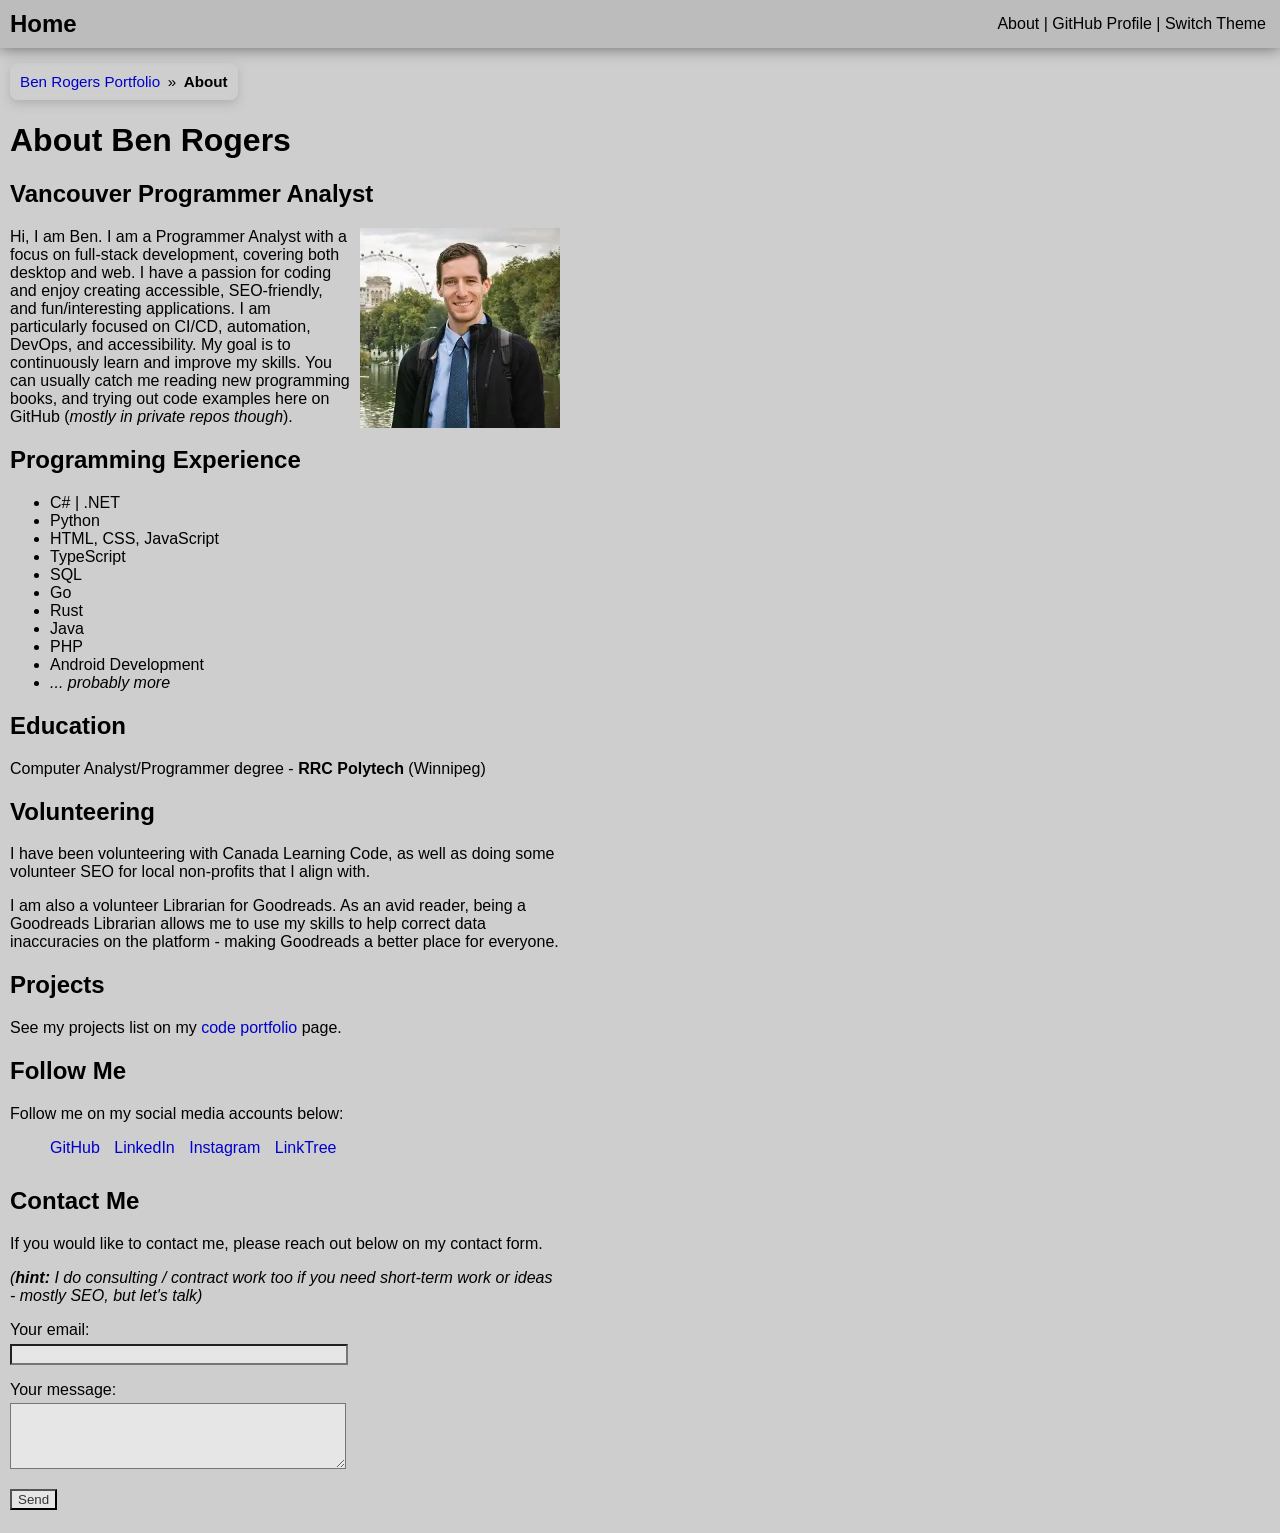
==== commit da08114c: "Added additional volunteering experience to my About page. Updated sitemap." ====
--- a/about/index.html
+++ b/about/index.html
@@ -249,6 +249,7 @@
         <p>Computer Analyst/Programmer degree - <strong>RRC Polytech</strong> (Winnipeg)</p>
         <h2>Volunteering</h2>
         <p>I have been volunteering with Canada Learning Code, as well as doing some volunteer SEO for local non-profits that I align with.</p>
+        <p>I am also a volunteer Librarian for Goodreads. As an avid reader, being a Goodreads Librarian allows me to use my  skills to help correct data inaccuracies on the platform - making Goodreads a better place for everyone.</p>
         <h2>Projects</h2>
         <p>See my projects list on my <a href="/" title="Ben Rogers GitHub Portfolio">code portfolio</a> page.</p>
         <h2>Follow Me</h2>
